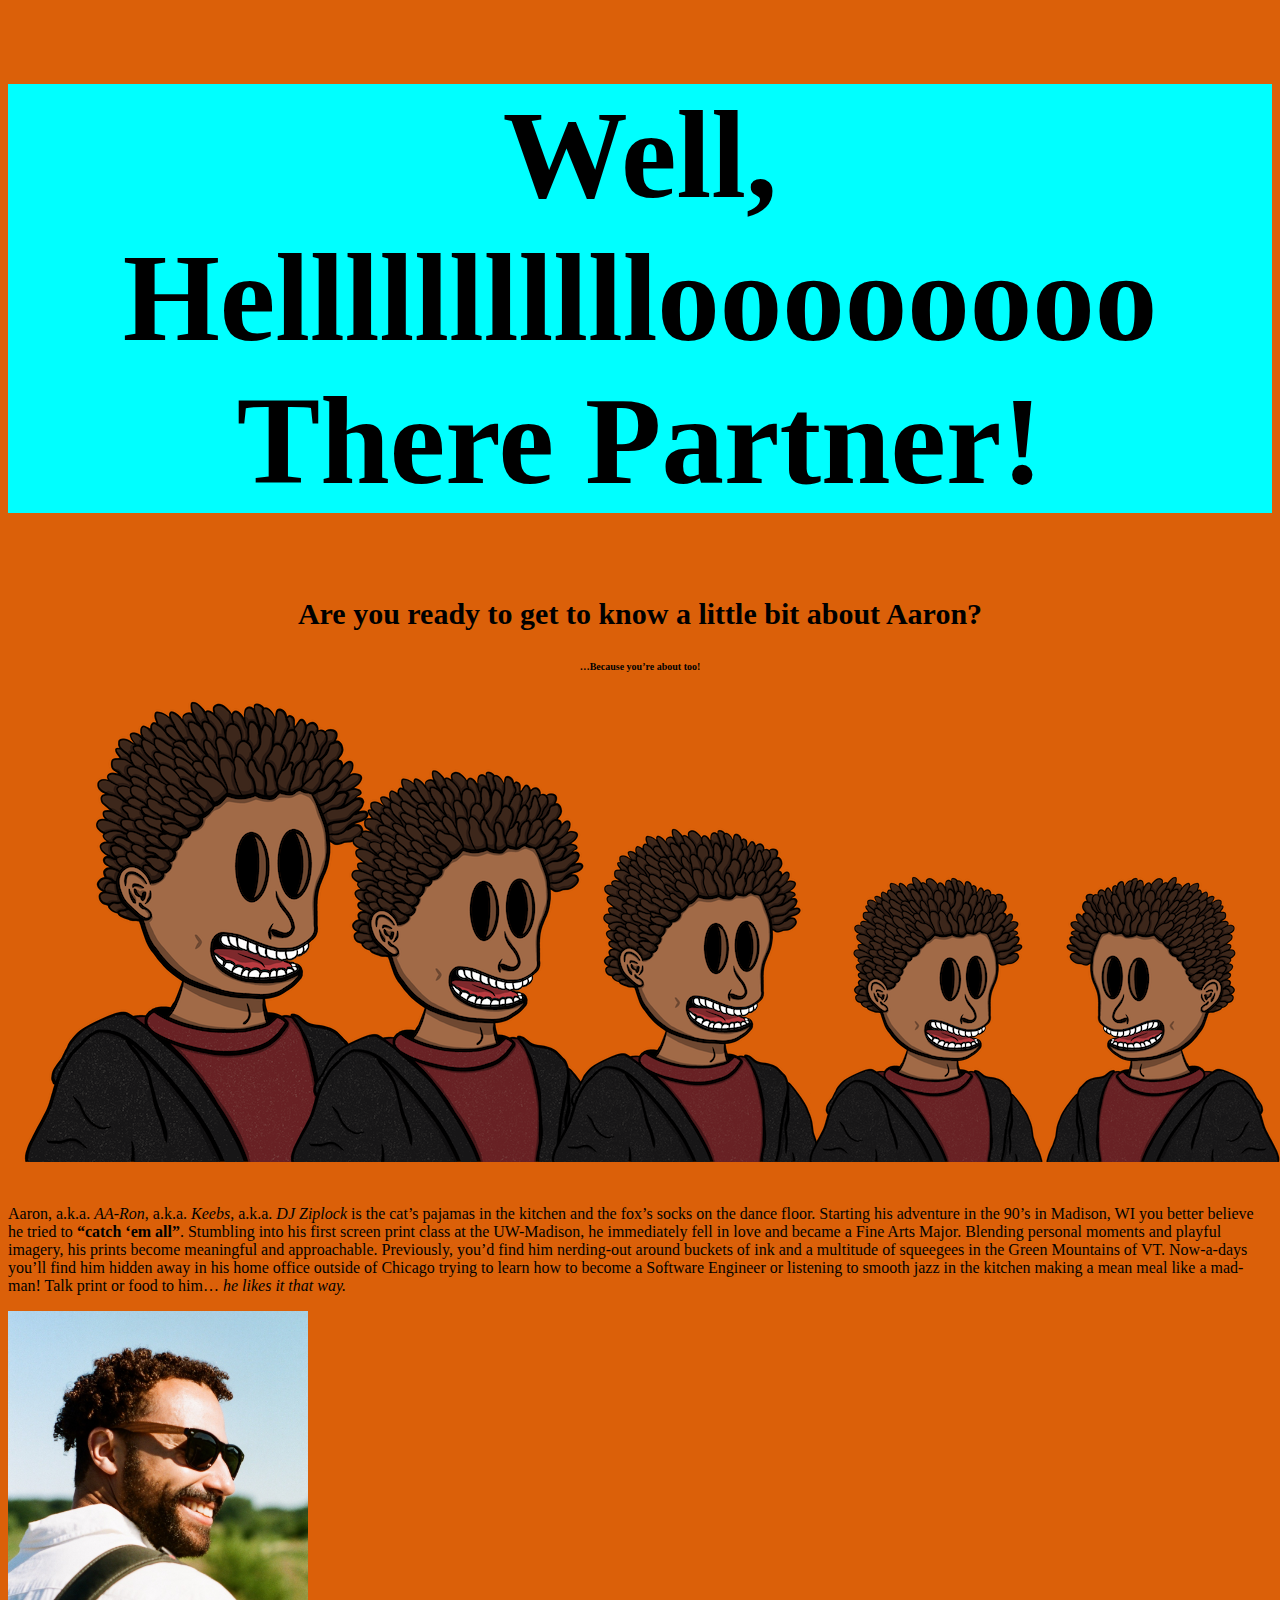
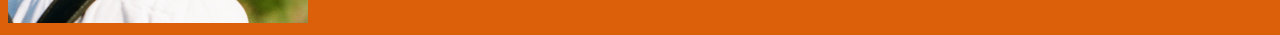
==== index.html @ 644aa733 "tested a lot of code for custom cursor and animations to no luck, added comments, added custom curso" ====
<!DOCTYPE html>
<html lang="en">
    <head>
        <link rel="stylesheet" href="style.css" />
        <title>This Weirdos' Webpage</title>
    </head>
    <body>
        <h1 class="header">Well, Hellllllllllloooooooo There Partner!</h1>
        <script class="subheader" src="script.js"></script>
        
        <div class="row"> <!--Cartoonish doodles of Aaron-->
            <div class="column">
                <img class="cartoon1" src="./images-for-website/cartoon_self_r1.png" alt/>
            </div>
            <div class="column">
                <img class="cartoon2" src="./images-for-website/cartoon_self_r2.png" alt/>
            </div>
            <div class="column">
                <img class="cartoon3" src="./images-for-website/cartoon_self_r3.png" alt/>
            </div>
            <div class="column">
                <img class="cartoon4" src="./images-for-website/cartoon_self_r4.png" alt/>
            </div>
            <div class="column">
                <img class="cartoon5" src="./images-for-website/cartoon_self.png" alt/>
            </div>
        </div>
        <br>
        <div class="content">
            <p id="bio"><!--insert bio here-->
                Aaron, a.k.a. <em>AA-Ron</em>, a.k.a. <em>Keebs</em>, a.k.a. <em>DJ Ziplock</em> is the cat’s pajamas in the kitchen and the fox’s socks on the dance floor. 
                Starting his adventure in the 90’s in Madison, WI you better believe he tried to <strong>“catch ‘em all”</strong>. 
                Stumbling into his first screen print class at the UW-Madison, he immediately fell in love and became a Fine Arts Major. 
                Blending personal moments and playful imagery, his prints become meaningful and approachable. 
                Previously, you’d find him nerding-out around buckets of ink and a multitude of squeegees in the Green Mountains of VT. 
                Now-a-days you’ll find him hidden away in his home office outside of Chicago trying to learn how to become a Software Engineer or listening to smooth jazz in the kitchen making a mean meal like a mad-man!
                 Talk print or food to him… <em>he likes it that way.</em>
            </p> 
        </div>
        <div class="">

        </div>
        <span class="clickGame">
            <!--add h3 element for game board header here with JavaScript-->
            <script class="gameboard" src=""></script>
        </span>
        <div>
            <img class="sunglasses" src="./images-for-website/sunglasses.jpg" alt/> <!--Photo of Aaron with sunglasses-->
        </div>
        

    </body>
</html>
---- style.css ----
body {
    background: #DB6009;
    cursor: url(./images-for-website/pizzacursor.png), default;
}

/* Headers */
h1 {
    font-size: 125px;
    font-family: Marker Felt;
    text-align: center;
    background-color: aqua;
}

h3 {
    font-family: Comic Sans MS;
    text-align: center;
    font-size: 30px;
}

h5 {
    font-family: Comic Sans MS;
    text-align: center;
    font-size: 10px;
}

/* Cartoon Images */
div.row {
    box-sizing: border-box;
}

.column {
    float: left;
    width: 18%;
    padding: 5px;
}

.row::after {
    content: "";
    clear: both;
    display: table;
}

/* Bio */

p#bio {
    font-family: Trebuchet MS;
}

img.sunglasses {
    width: 300px;
}
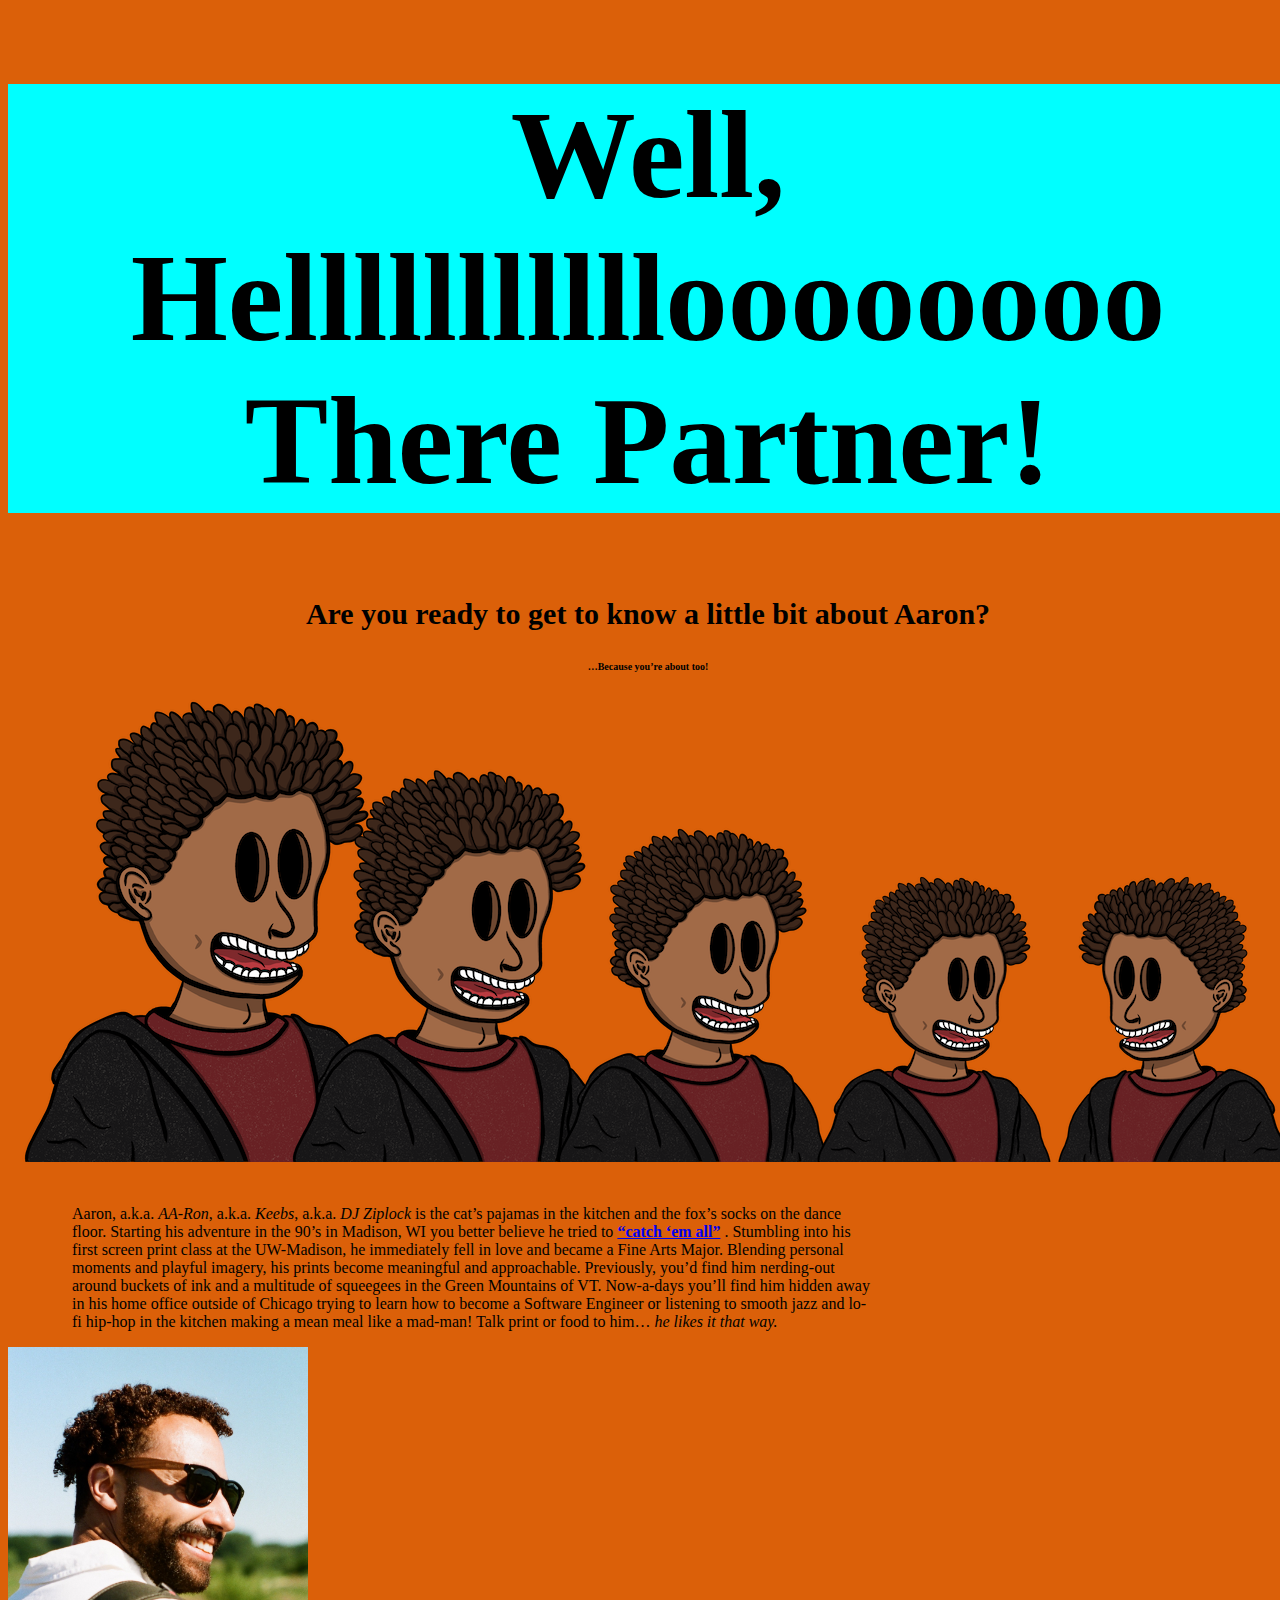
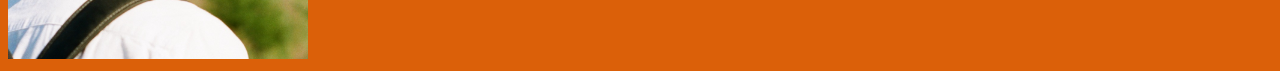
==== commit 34647cf9: "added html elements, hyperlink, alt and title features to images, css attributes for <p> text alignm" ====
--- a/index.html
+++ b/index.html
@@ -5,35 +5,36 @@
         <title>This Weirdos' Webpage</title>
     </head>
     <body>
+        <div class="colorBorder"></div>
         <h1 class="header">Well, Hellllllllllloooooooo There Partner!</h1>
         <script class="subheader" src="script.js"></script>
         
         <div class="row"> <!--Cartoonish doodles of Aaron-->
             <div class="column">
-                <img class="cartoon1" src="./images-for-website/cartoon_self_r1.png" alt/>
+                <img class="cartoon1" src="./images-for-website/cartoon_self_r1.png" alt="It's me, Aaron... but cartoonish" title="Hi, my name is Aaron!" />
             </div>
             <div class="column">
-                <img class="cartoon2" src="./images-for-website/cartoon_self_r2.png" alt/>
+                <img class="cartoon2" src="./images-for-website/cartoon_self_r2.png" alt="It's me, Aaron... but cartoonish and a little smaller" title="Hi, I'm also Aaron!" />
             </div>
             <div class="column">
-                <img class="cartoon3" src="./images-for-website/cartoon_self_r3.png" alt/>
+                <img class="cartoon3" src="./images-for-website/cartoon_self_r3.png" alt="It's me, Aaron... but cartoonish and even a little smaller" title="No, I'm the one and only Aaron!" />
             </div>
             <div class="column">
-                <img class="cartoon4" src="./images-for-website/cartoon_self_r4.png" alt/>
+                <img class="cartoon4" src="./images-for-website/cartoon_self_r4.png" alt="It's me, Aaron... but cartoonish and yet somehow smaller still" title="Honestly... if I'm not Aaron, then who am I?" />
             </div>
             <div class="column">
-                <img class="cartoon5" src="./images-for-website/cartoon_self.png" alt/>
+                <img class="cartoon5" src="./images-for-website/cartoon_self.png" alt="It's me, Aaron... but cartoonish and as small as the last one but facing the other direction" title="I'm just here and I know that I am Aaron." />
             </div>
         </div>
         <br>
         <div class="content">
             <p id="bio"><!--insert bio here-->
                 Aaron, a.k.a. <em>AA-Ron</em>, a.k.a. <em>Keebs</em>, a.k.a. <em>DJ Ziplock</em> is the cat’s pajamas in the kitchen and the fox’s socks on the dance floor. 
-                Starting his adventure in the 90’s in Madison, WI you better believe he tried to <strong>“catch ‘em all”</strong>. 
+                Starting his adventure in the 90’s in Madison, WI you better believe he tried to <a href="https://www.youtube.com/watch?v=rg6CiPI6h2g" title="Pokemon Theme Song"><strong>“catch ‘em all”</strong></a> . 
                 Stumbling into his first screen print class at the UW-Madison, he immediately fell in love and became a Fine Arts Major. 
                 Blending personal moments and playful imagery, his prints become meaningful and approachable. 
                 Previously, you’d find him nerding-out around buckets of ink and a multitude of squeegees in the Green Mountains of VT. 
-                Now-a-days you’ll find him hidden away in his home office outside of Chicago trying to learn how to become a Software Engineer or listening to smooth jazz in the kitchen making a mean meal like a mad-man!
+                Now-a-days you’ll find him hidden away in his home office outside of Chicago trying to learn how to become a Software Engineer or listening to smooth jazz and lo-fi hip-hop in the kitchen making a mean meal like a mad-man!
                  Talk print or food to him… <em>he likes it that way.</em>
             </p> 
         </div>
@@ -42,7 +43,11 @@
         </div>
         <span class="clickGame">
             <!--add h3 element for game board header here with JavaScript-->
-            <script class="gameboard" src=""></script>
+            <script class="gameboard" src="script2.js"></script>
+            <table>
+
+            </table>
+            
         </span>
         <div>
             <img class="sunglasses" src="./images-for-website/sunglasses.jpg" alt/> <!--Photo of Aaron with sunglasses-->
--- a/style.css
+++ b/style.css
@@ -1,6 +1,15 @@
 body {
     background: #DB6009;
     cursor: url(./images-for-website/pizzacursor.png), default;
+    width: 100%;
+    height: 100%;
+}
+
+div.colorBorder {
+    display: block;
+    float: left;
+    background: #056c72;
+    width: 25%;
 }
 
 /* Headers */
@@ -44,6 +53,10 @@
 
 p#bio {
     font-family: Trebuchet MS;
+    display: block;
+    width: 800px;
+    margin-left: 5%;
+    margin-right: auto;
 }
 
 img.sunglasses {
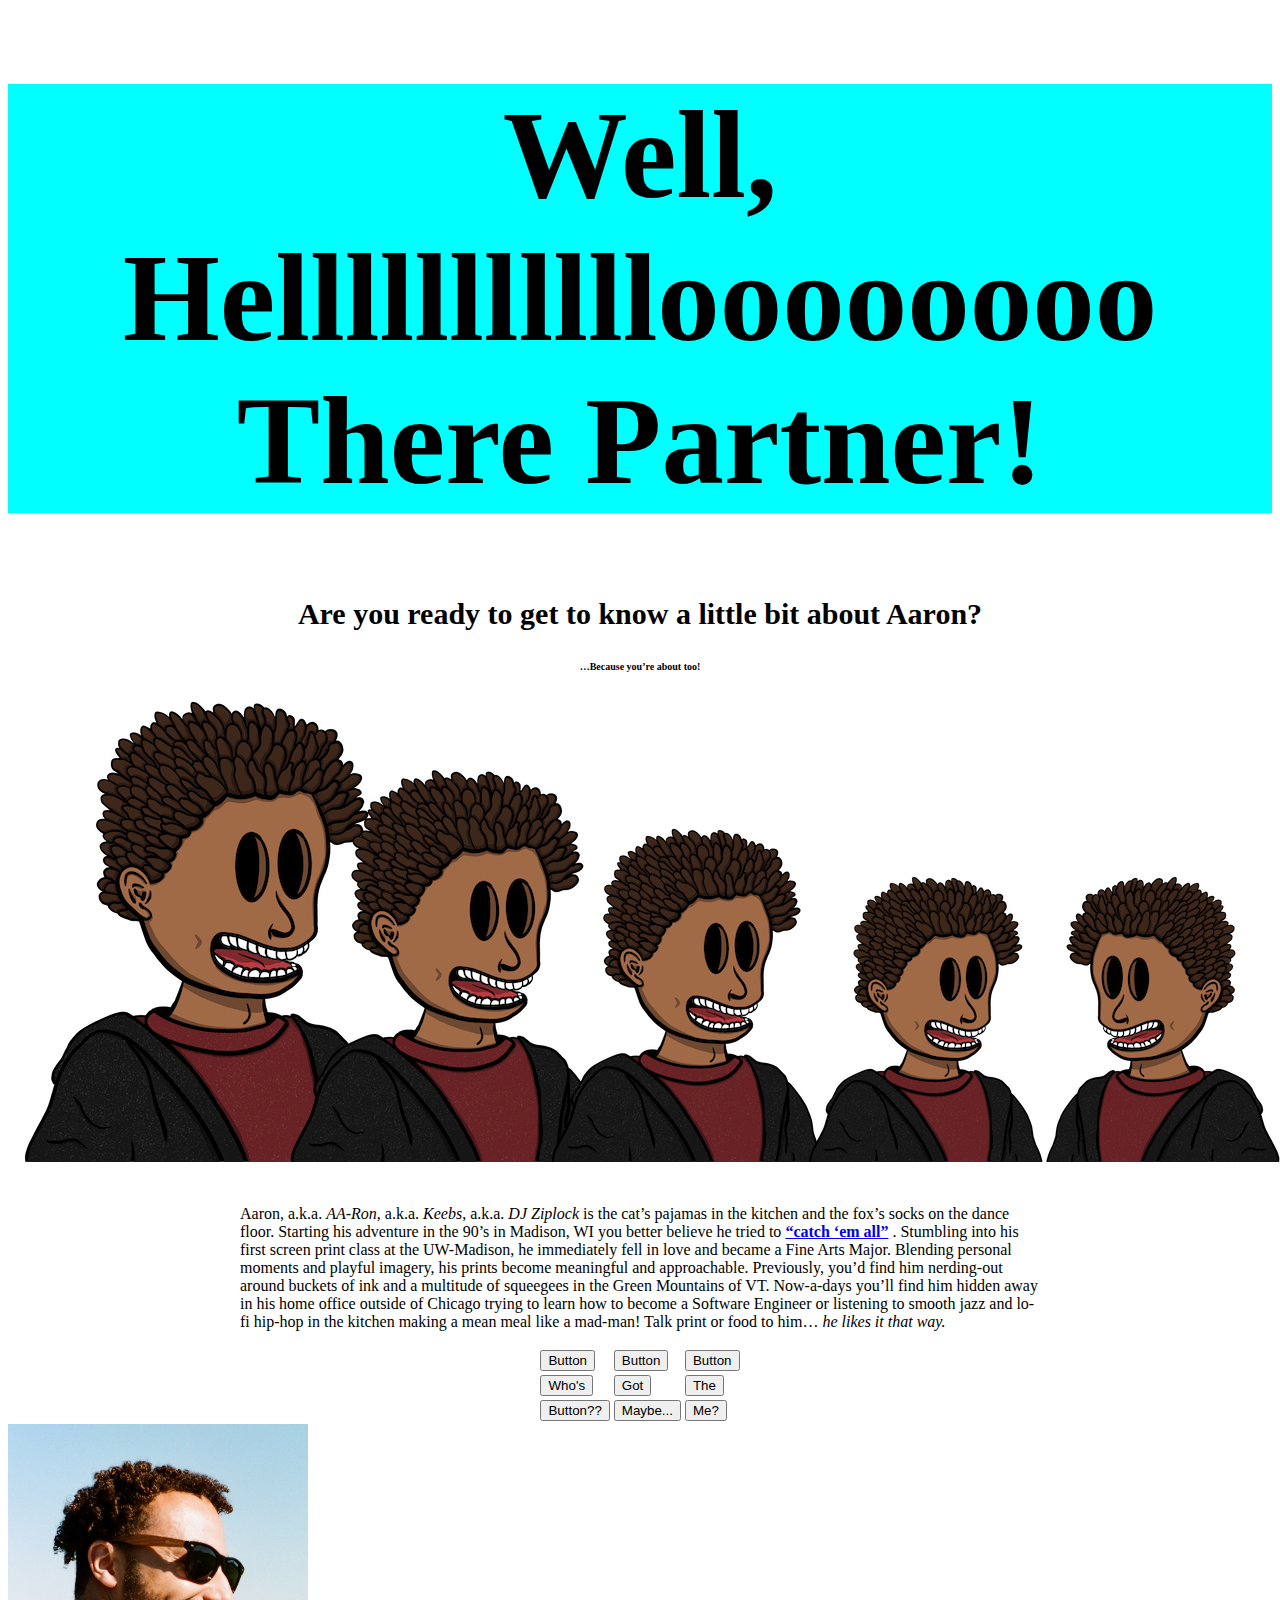
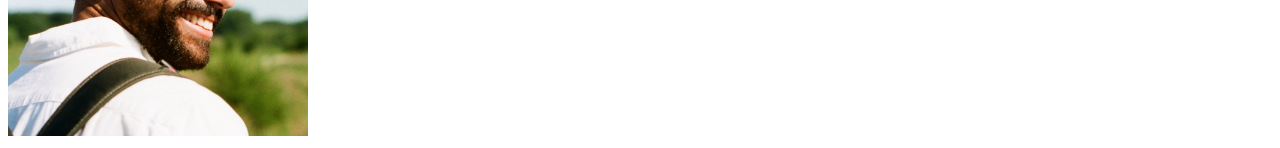
==== commit b7c275a3: "added css  animation to cartoon5 img, changed bio <p> location and dimensions, added comments about " ====
--- a/index.html
+++ b/index.html
@@ -5,7 +5,7 @@
         <title>This Weirdos' Webpage</title>
     </head>
     <body>
-        <div class="colorBorder"></div>
+        <section class="color" ></section>
         <h1 class="header">Well, Hellllllllllloooooooo There Partner!</h1>
         <script class="subheader" src="script.js"></script>
         
@@ -43,16 +43,28 @@
         </div>
         <span class="clickGame">
             <!--add h3 element for game board header here with JavaScript-->
-            <script class="gameboard" src="script2.js"></script>
             <table>
-
+                <tr>
+                    <td><input id="button1" type="button" value="Button"/></td>
+                    <td><input id="button2" type="button" value="Button"/></td>
+                    <td><input id="button3" type="button" value="Button"/></td>
+                </tr>
+                <tr>
+                    <td><input id="button4" type="button" value="Who's"/></td>
+                    <td><input id="button5" type="button" value="Got"/></td>
+                    <td><input id="button6" type="button" value="The"/></td>
+                </tr>
+                <tr>
+                    <td><input id="button7" type="button" value="Button??"/></td>
+                    <td><input id="button8" type="button" value="Maybe..."/></td>
+                    <td><input id="button9" type="button" value="Me?"/></td>
+                </tr>
             </table>
-            
+            <script type="text/javascript" src="script2.js"></script>
         </span>
         <div>
             <img class="sunglasses" src="./images-for-website/sunglasses.jpg" alt/> <!--Photo of Aaron with sunglasses-->
         </div>
         
-
     </body>
 </html>--- a/style.css
+++ b/style.css
@@ -1,16 +1,19 @@
 body {
-    background: #DB6009;
-    cursor: url(./images-for-website/pizzacursor.png), default;
-    width: 100%;
-    height: 100%;
+    background: white;
+    cursor: url(./images-for-website/pizzacursor.png) 8 65, default; 
+    /* need to use x,y coordinates of the pixels you want the cursor to be at when you upload an image to replace the cursor  */
 }
 
-div.colorBorder {
+/*
+The accent stripe that isn't working
+section.color {
     display: block;
     float: left;
     background: #056c72;
     width: 25%;
-}
+    height: 100px;
+}*/
+
 
 /* Headers */
 h1 {
@@ -49,15 +52,52 @@
     display: table;
 }
 
+/* Animation */
+
+@keyframes myanimation{
+    from {
+      left: 100%;
+    }
+
+    25% {
+        left: 75%;
+    }
+
+    60% {
+        left: 75%;
+    }
+  
+    to {
+      left: -350px;
+    }
+  }
+  
+  .cartoon5 {
+    animation-name: myanimation;
+    animation-duration: 8s;
+    position: absolute;
+    animation-iteration-count: infinite;
+  }
+
 /* Bio */
 
 p#bio {
     font-family: Trebuchet MS;
     display: block;
     width: 800px;
-    margin-left: 5%;
+    margin-left: auto;
     margin-right: auto;
 }
+
+/* Click Gameboard */
+
+span {
+    display: table;
+    margin-left: auto;
+    margin-right: auto;
+
+}
+
 
 img.sunglasses {
     width: 300px;
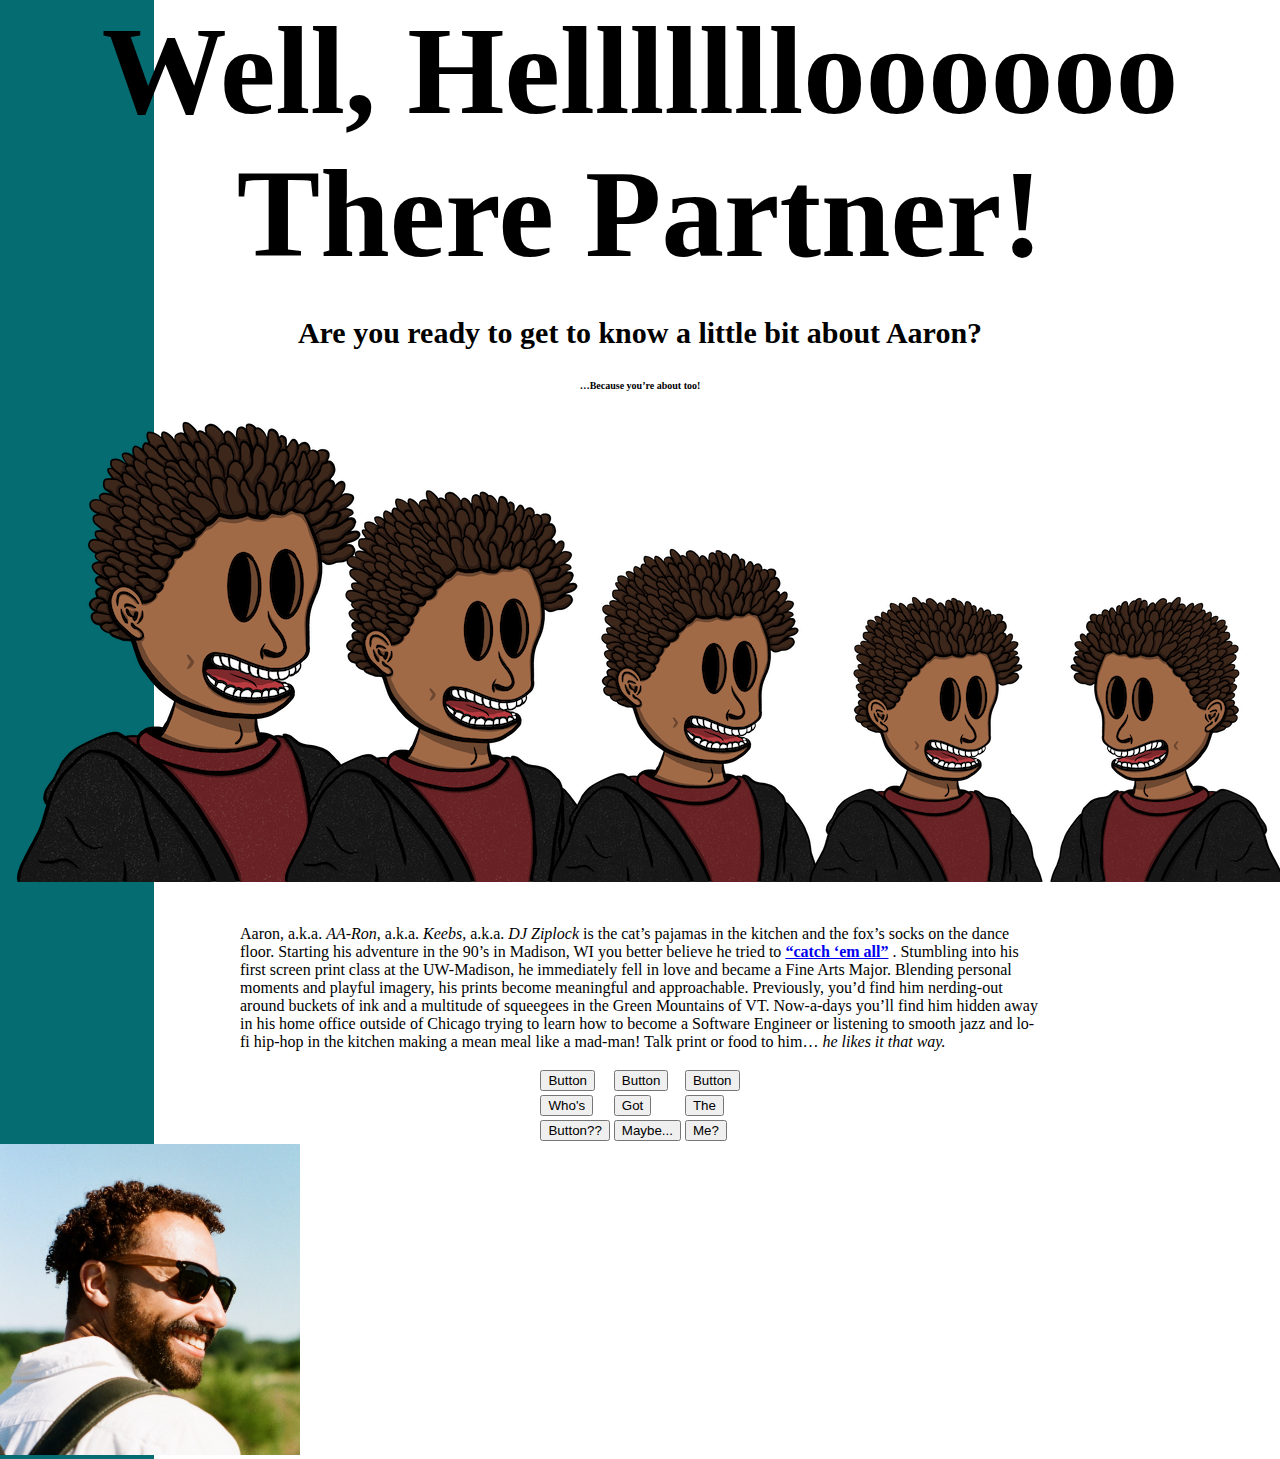
==== commit ce9413b6: "added a gradient attribute to the body for accent stripe" ====
--- a/index.html
+++ b/index.html
@@ -6,7 +6,7 @@
     </head>
     <body>
         <section class="color" ></section>
-        <h1 class="header">Well, Hellllllllllloooooooo There Partner!</h1>
+        <h1 class="header">Well, Hellllllloooooo There Partner!</h1>
         <script class="subheader" src="script.js"></script>
         
         <div class="row"> <!--Cartoonish doodles of Aaron-->
--- a/style.css
+++ b/style.css
@@ -1,8 +1,24 @@
 body {
-    background: white;
-    cursor: url(./images-for-website/pizzacursor.png) 8 65, default; 
+    background: linear-gradient(to left, white, white 50%, white 88%, #056c72 88%);
+    cursor: url(./images-for-website/pizzacursor2.png), default; 
     /* need to use x,y coordinates of the pixels you want the cursor to be at when you upload an image to replace the cursor  */
+    margin: 0px;
 }
+
+a, input {
+    cursor: url(./images-for-website/pizzacursor2.png), default; 
+    /* if you use the ":hover" attribute you can change how the mouse looks when hovering over an element */
+}
+
+a:hover, input:hover {
+    background: blue;
+    /* if you use the ":hover" attribute you can change how the mouse looks when hovering over an element */
+}
+
+/*a:active, input:active {
+    background: blue;
+    if you use the ":active" attribute you can change how the mouse looks when activating an element
+}*/
 
 /*
 The accent stripe that isn't working
@@ -17,10 +33,10 @@
 
 /* Headers */
 h1 {
+    margin: 0px;
     font-size: 125px;
     font-family: Marker Felt;
     text-align: center;
-    background-color: aqua;
 }
 
 h3 {
@@ -65,6 +81,7 @@
 
     60% {
         left: 75%;
+        animation-timing-function: cubic-bezier(1, 0, 1.0, 1.0) ;
     }
   
     to {
@@ -95,12 +112,19 @@
     display: table;
     margin-left: auto;
     margin-right: auto;
+}
+
+.wrong {
+    background: red;
+}
+
+.right {
+    background: greenyellow;
+}
+
+img.sunglasses {
+    width: 300px;
 
 }
 
 
-img.sunglasses {
-    width: 300px;
-}
-
-
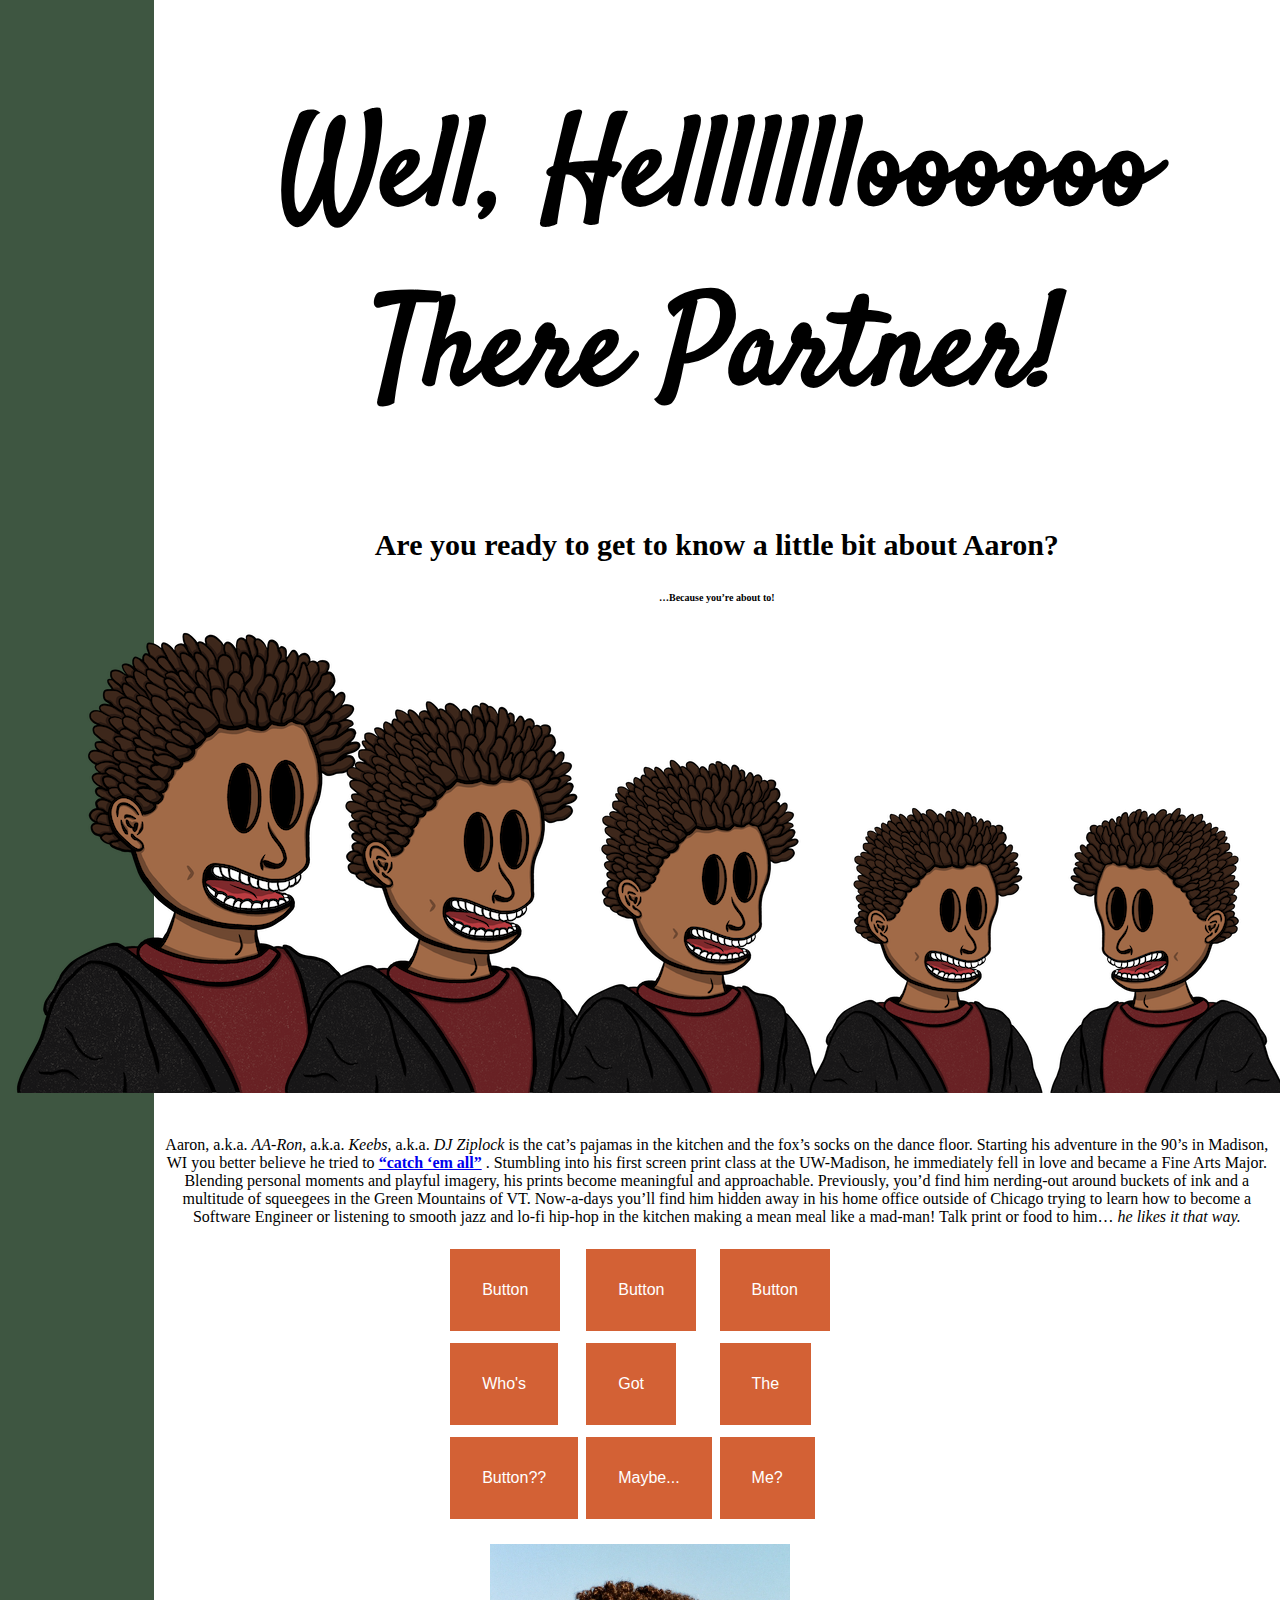
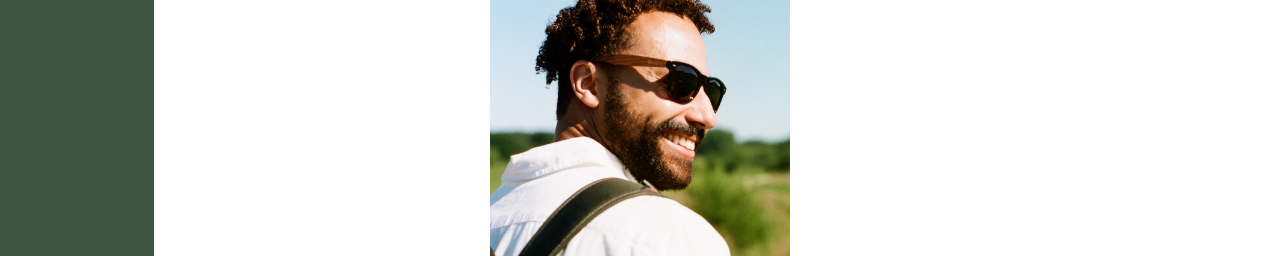
==== commit 0097f94a: "customized buttons with css, changed color palette of website, tested out different Google fonts and" ====
--- a/index.html
+++ b/index.html
@@ -2,11 +2,13 @@
 <html lang="en">
     <head>
         <link rel="stylesheet" href="style.css" />
+        <link rel="stylesheet" href="./indieFlowerFont/stylesheet.css" />
+        <link rel="stylesheet" href="https://fonts.googleapis.com/css?family=Satisfy&effect=anaglyph">
         <title>This Weirdos' Webpage</title>
     </head>
     <body>
         <section class="color" ></section>
-        <h1 class="header">Well, Hellllllloooooo There Partner!</h1>
+        <h1 class="font-effect-anaglyph">Well, Hellllllloooooo There Partner!</h1>
         <script class="subheader" src="script.js"></script>
         
         <div class="row"> <!--Cartoonish doodles of Aaron-->
@@ -45,23 +47,26 @@
             <!--add h3 element for game board header here with JavaScript-->
             <table>
                 <tr>
-                    <td><input id="button1" type="button" value="Button"/></td>
-                    <td><input id="button2" type="button" value="Button"/></td>
-                    <td><input id="button3" type="button" value="Button"/></td>
+                    <td><input id="button1" type="button" class="booton" value="Button"/></td>
+                    <td><input id="button2" type="button" class="booton" value="Button"/></td>
+                    <td><input id="button3" type="button" class="booton" value="Button"/></td>
                 </tr>
                 <tr>
-                    <td><input id="button4" type="button" value="Who's"/></td>
-                    <td><input id="button5" type="button" value="Got"/></td>
-                    <td><input id="button6" type="button" value="The"/></td>
+                    <td><input id="button4" type="button" class="booton" value="Who's"/></td>
+                    <td><input id="button5" type="button" class="booton" value="Got"/></td>
+                    <td><input id="button6" type="button" class="booton" value="The"/></td>
                 </tr>
                 <tr>
-                    <td><input id="button7" type="button" value="Button??"/></td>
-                    <td><input id="button8" type="button" value="Maybe..."/></td>
-                    <td><input id="button9" type="button" value="Me?"/></td>
+                    <td><input id="button7" type="button" class="booton" value="Button??"/></td>
+                    <td><input id="button8" type="button" class="booton" value="Maybe..."/></td>
+                    <td><input id="button9" type="button" class="booton" value="Me?"/></td>
                 </tr>
             </table>
             <script type="text/javascript" src="script2.js"></script>
         </span>
+
+        <br>
+
         <div>
             <img class="sunglasses" src="./images-for-website/sunglasses.jpg" alt/> <!--Photo of Aaron with sunglasses-->
         </div>
--- a/style.css
+++ b/style.css
@@ -1,5 +1,5 @@
 body {
-    background: linear-gradient(to left, white, white 50%, white 88%, #056c72 88%);
+    background: linear-gradient(to left, white, white 50%, white 88%, #3e5641 88%);
     cursor: url(./images-for-website/pizzacursor2.png), default; 
     /* need to use x,y coordinates of the pixels you want the cursor to be at when you upload an image to replace the cursor  */
     margin: 0px;
@@ -11,7 +11,7 @@
 }
 
 a:hover, input:hover {
-    background: blue;
+    background: #83bca9;
     /* if you use the ":hover" attribute you can change how the mouse looks when hovering over an element */
 }
 
@@ -32,10 +32,13 @@
 
 
 /* Headers */
+
 h1 {
-    margin: 0px;
+    display: block;
+    margin-left: 12%;
+    margin-right: auto;
     font-size: 125px;
-    font-family: Marker Felt;
+    font-family: Satisfy;
     text-align: center;
 }
 
@@ -43,12 +46,18 @@
     font-family: Comic Sans MS;
     text-align: center;
     font-size: 30px;
+    display: block;
+    margin-left: 12%;
+    margin-right: auto;
 }
 
 h5 {
     font-family: Comic Sans MS;
     text-align: center;
     font-size: 10px;
+    display: block;
+    margin-left: 12%;
+    margin-right: auto;
 }
 
 /* Cartoon Images */
@@ -81,7 +90,7 @@
 
     60% {
         left: 75%;
-        animation-timing-function: cubic-bezier(1, 0, 1.0, 1.0) ;
+        
     }
   
     to {
@@ -91,7 +100,7 @@
   
   .cartoon5 {
     animation-name: myanimation;
-    animation-duration: 8s;
+    animation-duration: 10s;
     position: absolute;
     animation-iteration-count: infinite;
   }
@@ -101,9 +110,10 @@
 p#bio {
     font-family: Trebuchet MS;
     display: block;
-    width: 800px;
-    margin-left: auto;
+
+    margin-left: 12%;
     margin-right: auto;
+    text-align: center;
 }
 
 /* Click Gameboard */
@@ -122,8 +132,24 @@
     background: greenyellow;
 }
 
+.booton { /* Customizing Buttons */
+    background-color: #d36135;
+    border: none;
+    color: white;
+    padding: 32px 32px;
+    text-align: center;
+    text-decoration: none;
+    display: inline-block;
+    font-size: 16px;
+    margin: 4px 2px;
+}
+
+/* Thanks Section with Photo */
 img.sunglasses {
     width: 300px;
+    display: block;
+    margin-left: auto;
+    margin-right: auto;
 
 }
 
--- a/indieFlowerFont/stylesheet.css
+++ b/indieFlowerFont/stylesheet.css
@@ -0,0 +1,13 @@
+/*! Generated by Font Squirrel (https://www.fontsquirrel.com) on October 4, 2022 */
+
+
+
+@font-face {
+    font-family: 'indie_flowerregular';
+    src: url('indieflower-regular-webfont.woff2') format('woff2'),
+         url('indieflower-regular-webfont.woff') format('woff');
+    font-weight: normal;
+    font-style: normal;
+
+}
+
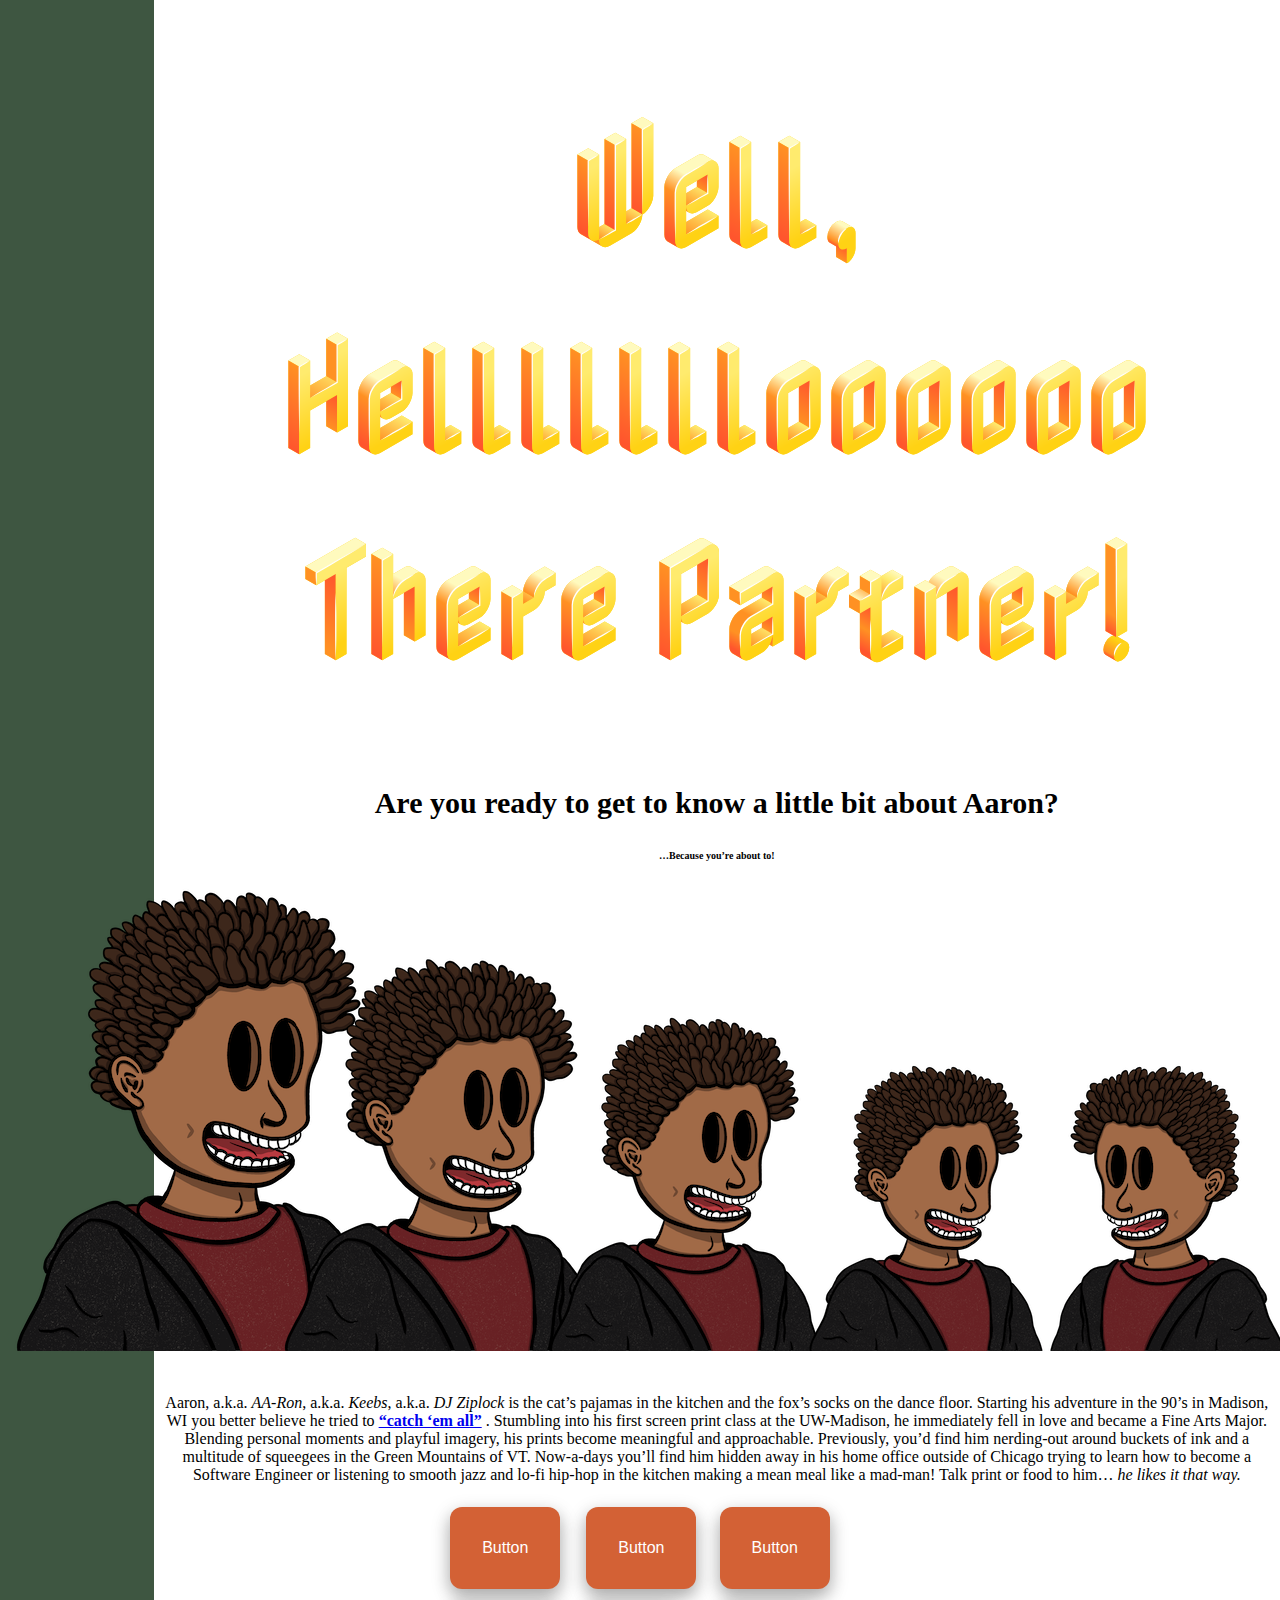
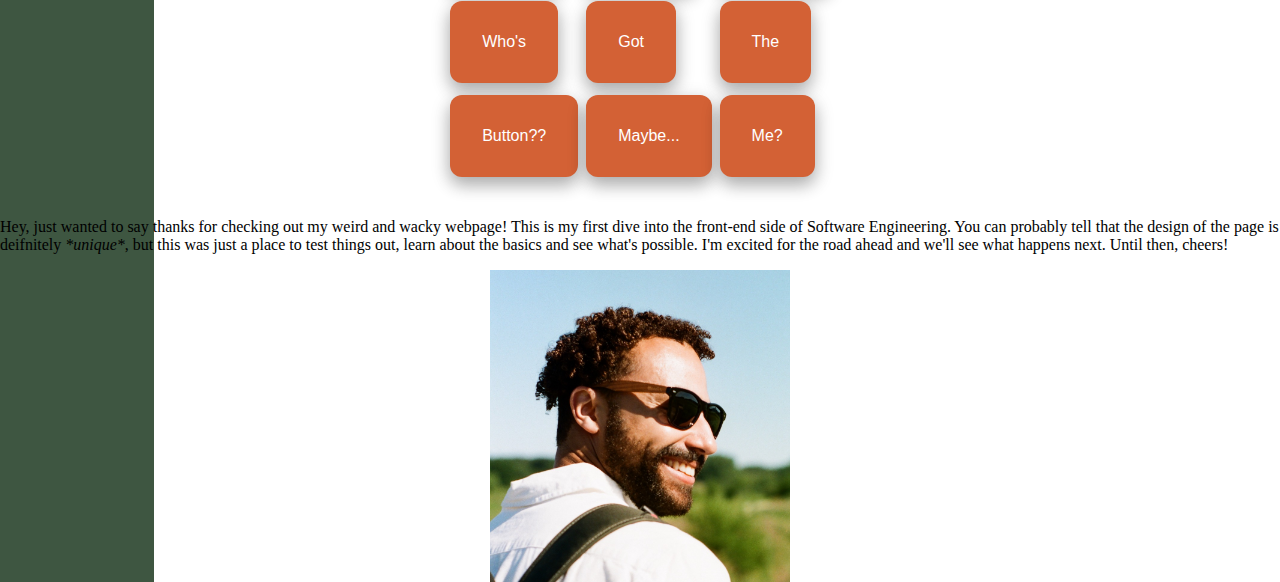
==== commit c059e8dd: "added thank you text, tried out different fonts through google, tried different text effects through" ====
--- a/index.html
+++ b/index.html
@@ -3,12 +3,12 @@
     <head>
         <link rel="stylesheet" href="style.css" />
         <link rel="stylesheet" href="./indieFlowerFont/stylesheet.css" />
-        <link rel="stylesheet" href="https://fonts.googleapis.com/css?family=Satisfy&effect=anaglyph">
+        <link rel="stylesheet" href="https://fonts.googleapis.com/css?family=Nabla">
         <title>This Weirdos' Webpage</title>
     </head>
     <body>
         <section class="color" ></section>
-        <h1 class="font-effect-anaglyph">Well, Hellllllloooooo There Partner!</h1>
+        <h1>Well, Hellllllloooooo There Partner!</h1>
         <script class="subheader" src="script.js"></script>
         
         <div class="row"> <!--Cartoonish doodles of Aaron-->
@@ -68,8 +68,16 @@
         <br>
 
         <div>
+            <p class="thanks">
+                Hey, just wanted to say thanks for checking out my weird and wacky webpage! 
+                This is my first dive into the front-end side of Software Engineering. 
+                You can probably tell that the design of the page is deifnitely <em>*unique*</em>, 
+                but this was just a place to test things out, learn about the basics and see what's possible. 
+                I'm excited for the road ahead and we'll see what happens next. Until then, cheers!
+            </p>
             <img class="sunglasses" src="./images-for-website/sunglasses.jpg" alt/> <!--Photo of Aaron with sunglasses-->
         </div>
         
+        
     </body>
 </html>--- a/style.css
+++ b/style.css
@@ -38,8 +38,9 @@
     margin-left: 12%;
     margin-right: auto;
     font-size: 125px;
-    font-family: Satisfy;
+    font-family: Nabla;
     text-align: center;
+    color: #162, 73, 54;
 }
 
 h3 {
@@ -100,7 +101,7 @@
   
   .cartoon5 {
     animation-name: myanimation;
-    animation-duration: 10s;
+    animation-duration: 8s;
     position: absolute;
     animation-iteration-count: infinite;
   }
@@ -135,6 +136,7 @@
 .booton { /* Customizing Buttons */
     background-color: #d36135;
     border: none;
+    border-radius: 12px;
     color: white;
     padding: 32px 32px;
     text-align: center;
@@ -142,6 +144,7 @@
     display: inline-block;
     font-size: 16px;
     margin: 4px 2px;
+    box-shadow: 0 8px 16px 0 rgba(0,0,0,0.2), 0 6px 20px 0 rgba(0,0,0,0.19);
 }
 
 /* Thanks Section with Photo */
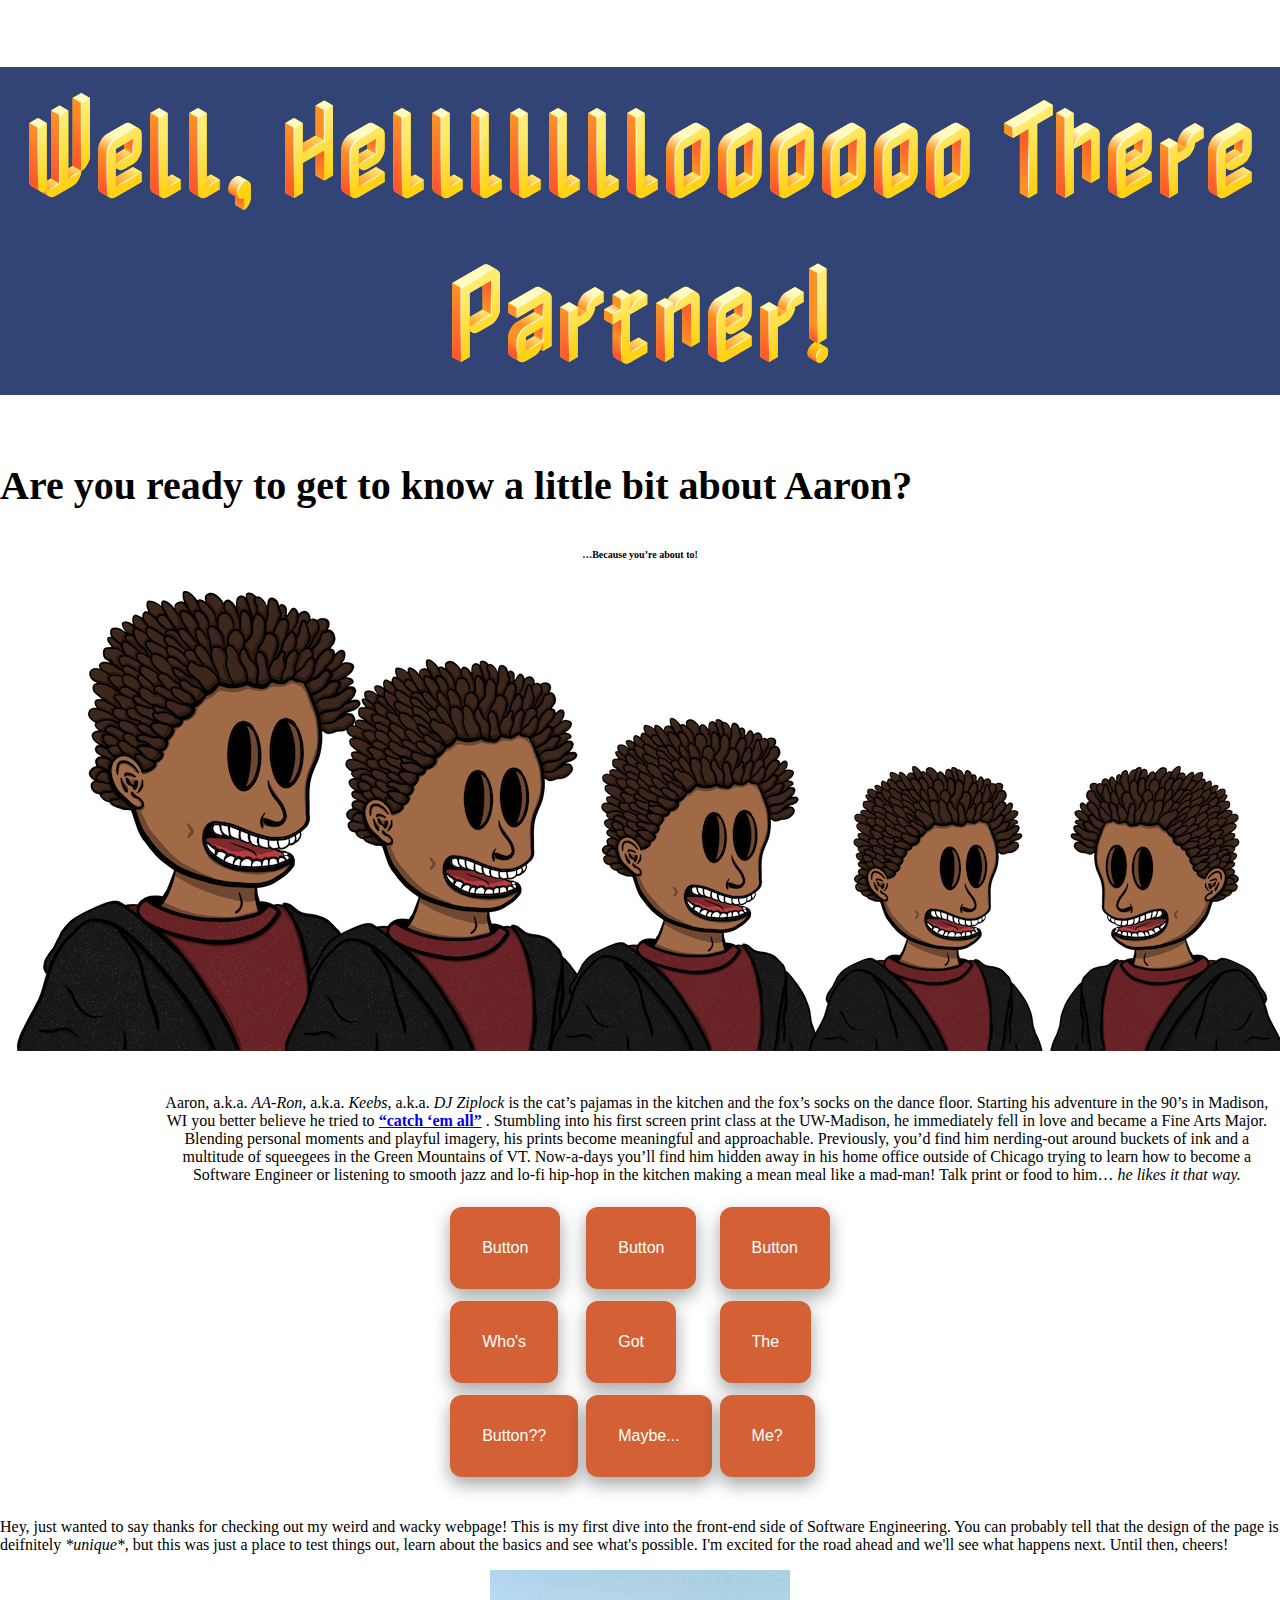
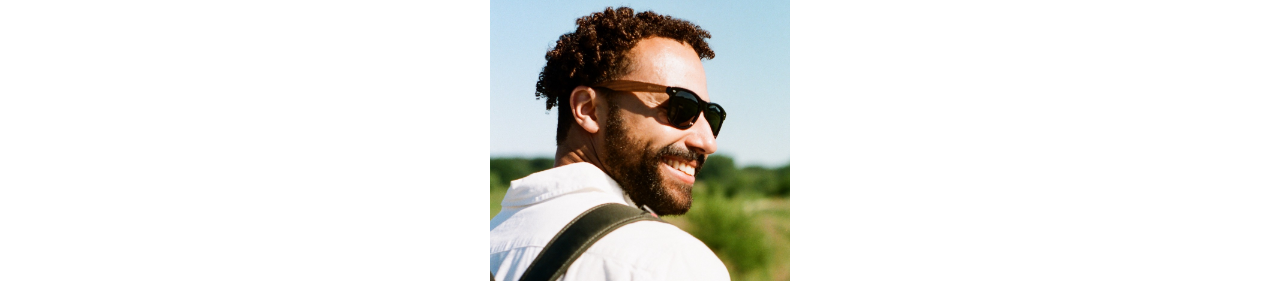
==== commit 973c753b: "added my frame container css elements to my h1 element with success, commented out parts of h1 origi" ====
--- a/index.html
+++ b/index.html
@@ -7,9 +7,12 @@
         <title>This Weirdos' Webpage</title>
     </head>
     <body>
-        <section class="color" ></section>
-        <h1>Well, Hellllllloooooo There Partner!</h1>
-        <script class="subheader" src="script.js"></script>
+        <div class="frame frame-container">
+            <h1>Well, Hellllllloooooo There Partner!</h1>
+        </div>
+        <div class="frame2 frame-container2">
+            <script class="subheader" src="script.js"></script>
+        </div>
         
         <div class="row"> <!--Cartoonish doodles of Aaron-->
             <div class="column">
@@ -78,6 +81,6 @@
             <img class="sunglasses" src="./images-for-website/sunglasses.jpg" alt/> <!--Photo of Aaron with sunglasses-->
         </div>
         
-        
+
     </body>
 </html>--- a/style.css
+++ b/style.css
@@ -1,5 +1,26 @@
-body {
-    background: linear-gradient(to left, white, white 50%, white 88%, #3e5641 88%);
+body { /* color block background  
+    background-repeat:no-repeat; 
+    background-image:   
+    linear-gradient(to right, RGB(50, 67, 118), RGB(50, 67, 118)),
+    linear-gradient(to right, RGB(240, 93, 25), RGB(240, 93, 25)),
+    linear-gradient(to right, RGB(236, 192, 50), RGB(236, 192, 50)),
+    linear-gradient(to right, RGB(249, 129, 119), RGB(249, 129, 119)),
+    linear-gradient(to right, RGB(29, 35, 53), RGB(29, 35, 53));       
+    background-position:
+    0 60px,
+    0 410px,
+    0 760px,
+    0 1110px,
+    0 1460px;       
+    background-size:  
+    100% 350px,  
+    100% 350px,
+    100% 350px,
+    100% 350px,
+    100% 350px; */
+    
+    
+    /*background: linear-gradient(to left, white, white 50%, white 88%, #3e5641 88%); gradient vertical stripe construction*/
     cursor: url(./images-for-website/pizzacursor2.png), default; 
     /* need to use x,y coordinates of the pixels you want the cursor to be at when you upload an image to replace the cursor  */
     margin: 0px;
@@ -20,35 +41,43 @@
     if you use the ":active" attribute you can change how the mouse looks when activating an element
 }*/
 
-/*
-The accent stripe that isn't working
-section.color {
-    display: block;
-    float: left;
-    background: #056c72;
-    width: 25%;
-    height: 100px;
-}*/
+/* Headers */
+
+/* THIS SECTION CONTROLS THE FRAMING ELEMENT I WANT */
+.frame.frame-container {
+    width: auto;
+    background-color: RGB(50, 67, 118);
+    margin: auto;
+}
+
+.frame, [class*=bit-] { /* THIS SECTION CONTROLS THE FRAMING ELEMENT I WANT */
+    box-sizing: border-box;
+    margin: 0;
+    padding: 0;
+}
+
+.frame:after { /* THIS SECTION CONTROLS THE FRAMING ELEMENT I WANT */
+    clear: both;
+    content: "";
+    /*display: table;*/
+}
 
 
-/* Headers */
-
 h1 {
-    display: block;
-    margin-left: 12%;
-    margin-right: auto;
-    font-size: 125px;
+   /* display: block;
+    margin-left: auto;
+    margin-right: auto;*/
+    font-size: 100px;
     font-family: Nabla;
     text-align: center;
-    color: #162, 73, 54;
 }
 
 h3 {
     font-family: Comic Sans MS;
-    text-align: center;
-    font-size: 30px;
+    text-align: left;
+    font-size: 40px;
     display: block;
-    margin-left: 12%;
+    margin-left: auto;
     margin-right: auto;
 }
 
@@ -57,7 +86,7 @@
     text-align: center;
     font-size: 10px;
     display: block;
-    margin-left: 12%;
+    margin-left: auto;
     margin-right: auto;
 }
 
@@ -111,7 +140,6 @@
 p#bio {
     font-family: Trebuchet MS;
     display: block;
-
     margin-left: 12%;
     margin-right: auto;
     text-align: center;
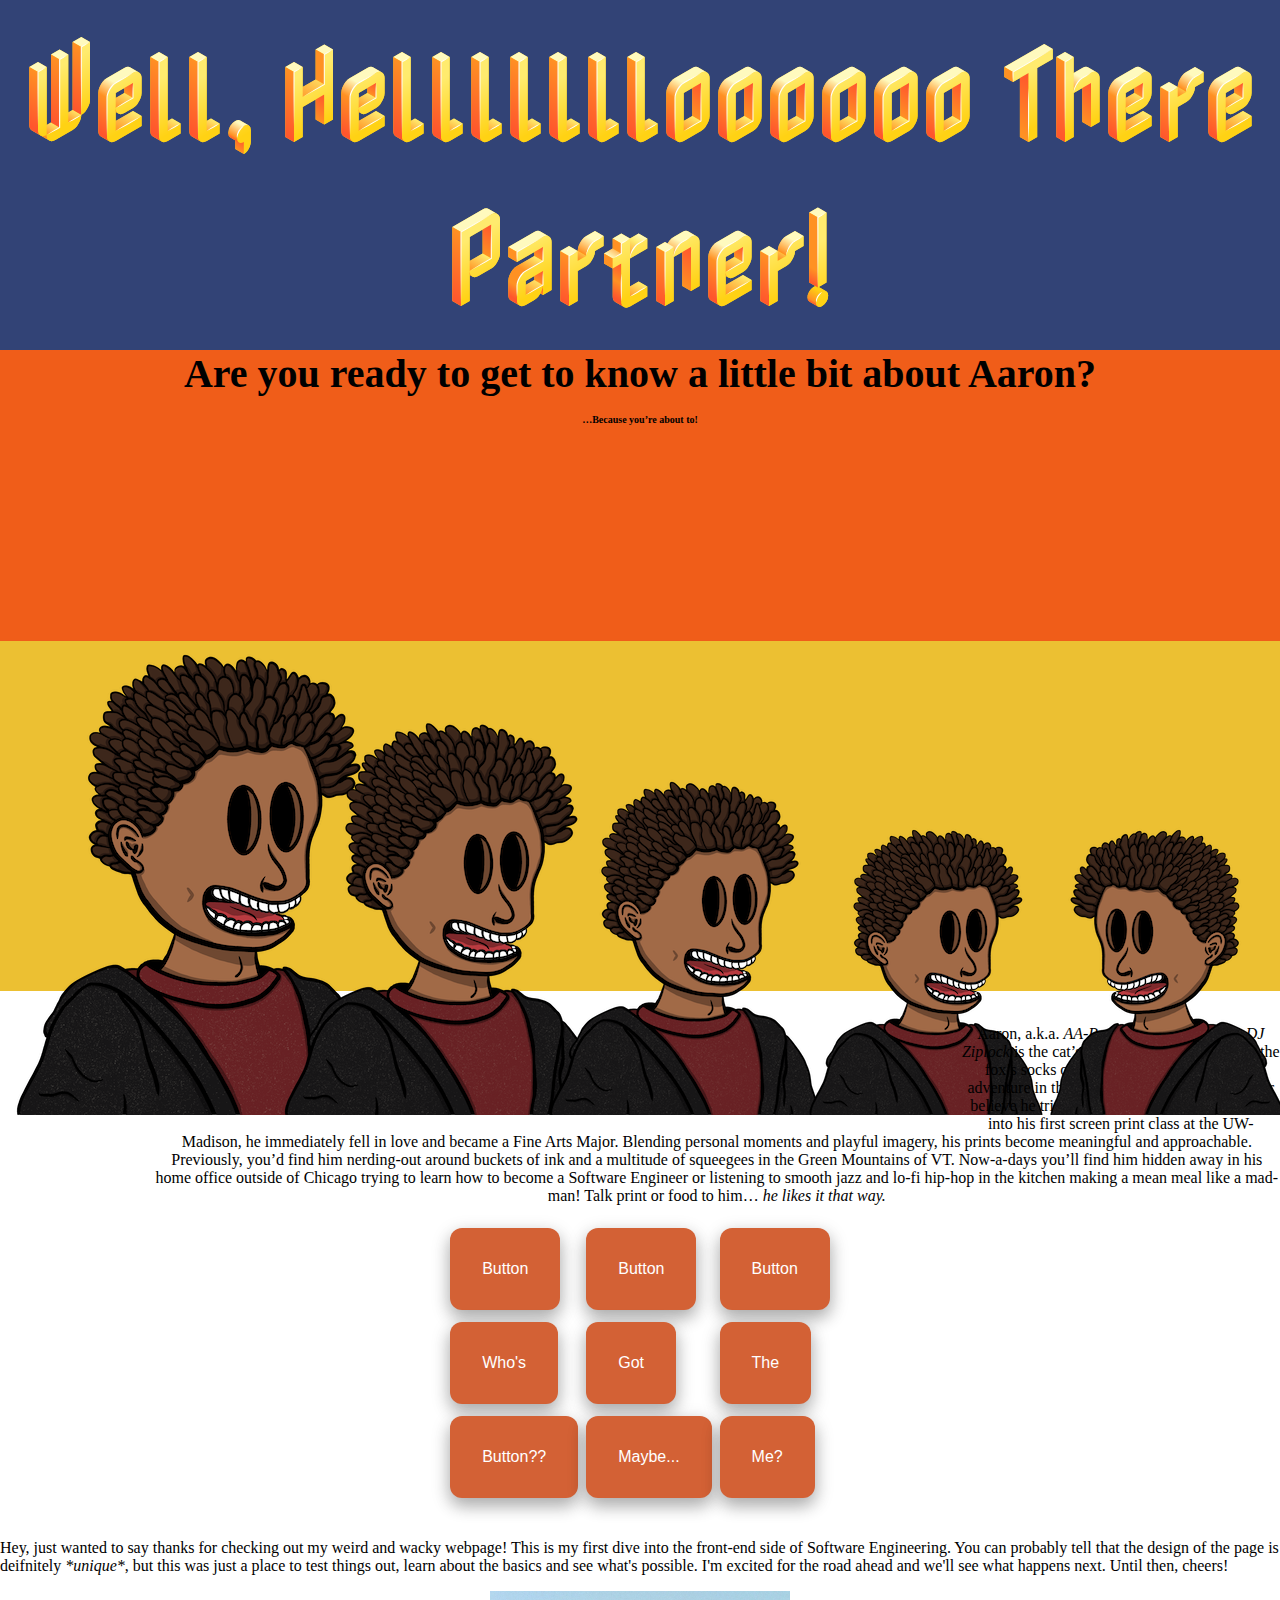
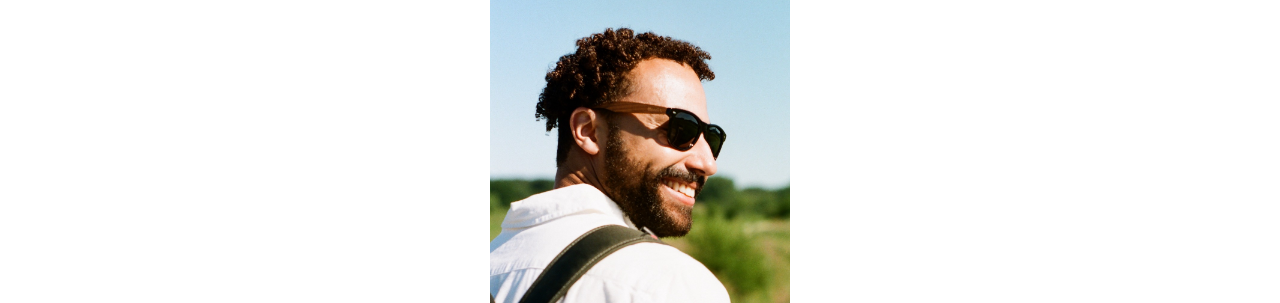
==== commit 697c0881: "added a thrid css element for the yellow container" ====
--- a/index.html
+++ b/index.html
@@ -14,7 +14,7 @@
             <script class="subheader" src="script.js"></script>
         </div>
         
-        <div class="row"> <!--Cartoonish doodles of Aaron-->
+        <div class="row frame3 frame-container3"> <!--Cartoonish doodles of Aaron-->
             <div class="column">
                 <img class="cartoon1" src="./images-for-website/cartoon_self_r1.png" alt="It's me, Aaron... but cartoonish" title="Hi, my name is Aaron!" />
             </div>
--- a/style.css
+++ b/style.css
@@ -41,7 +41,7 @@
     if you use the ":active" attribute you can change how the mouse looks when activating an element
 }*/
 
-/* Headers */
+/* HEADERS */
 
 /* THIS SECTION CONTROLS THE FRAMING ELEMENT I WANT */
 .frame.frame-container {
@@ -62,35 +62,77 @@
     /*display: table;*/
 }
 
-
 h1 {
    /* display: block;
     margin-left: auto;
     margin-right: auto;*/
+    margin: 0;
+    padding: 11px;
     font-size: 100px;
     font-family: Nabla;
     text-align: center;
 }
 
+.frame2.frame-container2 {
+    width: auto;
+    background-color: RGB(240, 93, 25);
+    margin: auto;
+    max-height: 350px;
+}
+
+.frame2, [class*=bit-] { /* THIS SECTION CONTROLS THE FRAMING ELEMENT I WANT */
+    box-sizing: border-box;
+    margin: 0;
+    padding: 0;
+}
+
+.frame2:after { /* THIS SECTION CONTROLS THE FRAMING ELEMENT I WANT */
+    clear: both;
+    content: "";
+    display: table;
+    padding: 100px;
+}
+
 h3 {
     font-family: Comic Sans MS;
-    text-align: left;
+    text-align: center;
     font-size: 40px;
-    display: block;
-    margin-left: auto;
-    margin-right: auto;
+    margin: 0;
+    
+    /*display: block;
+    margin-left: auto;
+    margin-right: auto;*/
 }
 
 h5 {
     font-family: Comic Sans MS;
     text-align: center;
     font-size: 10px;
-    display: block;
-    margin-left: auto;
-    margin-right: auto;
+    /*display: block;
+    margin-left: auto;
+    margin-right: auto;*/
 }
 
 /* Cartoon Images */
+.frame3.frame-container3 {
+    width: auto;
+    max-height: 350px;
+    background-color: RGB(236, 192, 50);
+    margin: auto;
+}
+
+.frame3, [class*=bit-] { /* THIS SECTION CONTROLS THE FRAMING ELEMENT I WANT */
+    box-sizing: border-box;
+    margin: 0;
+    padding: 0;
+}
+
+.frame3:after { /* THIS SECTION CONTROLS THE FRAMING ELEMENT I WANT */
+    clear: both;
+    content: "";
+    display: table;
+}
+
 div.row {
     box-sizing: border-box;
 }
